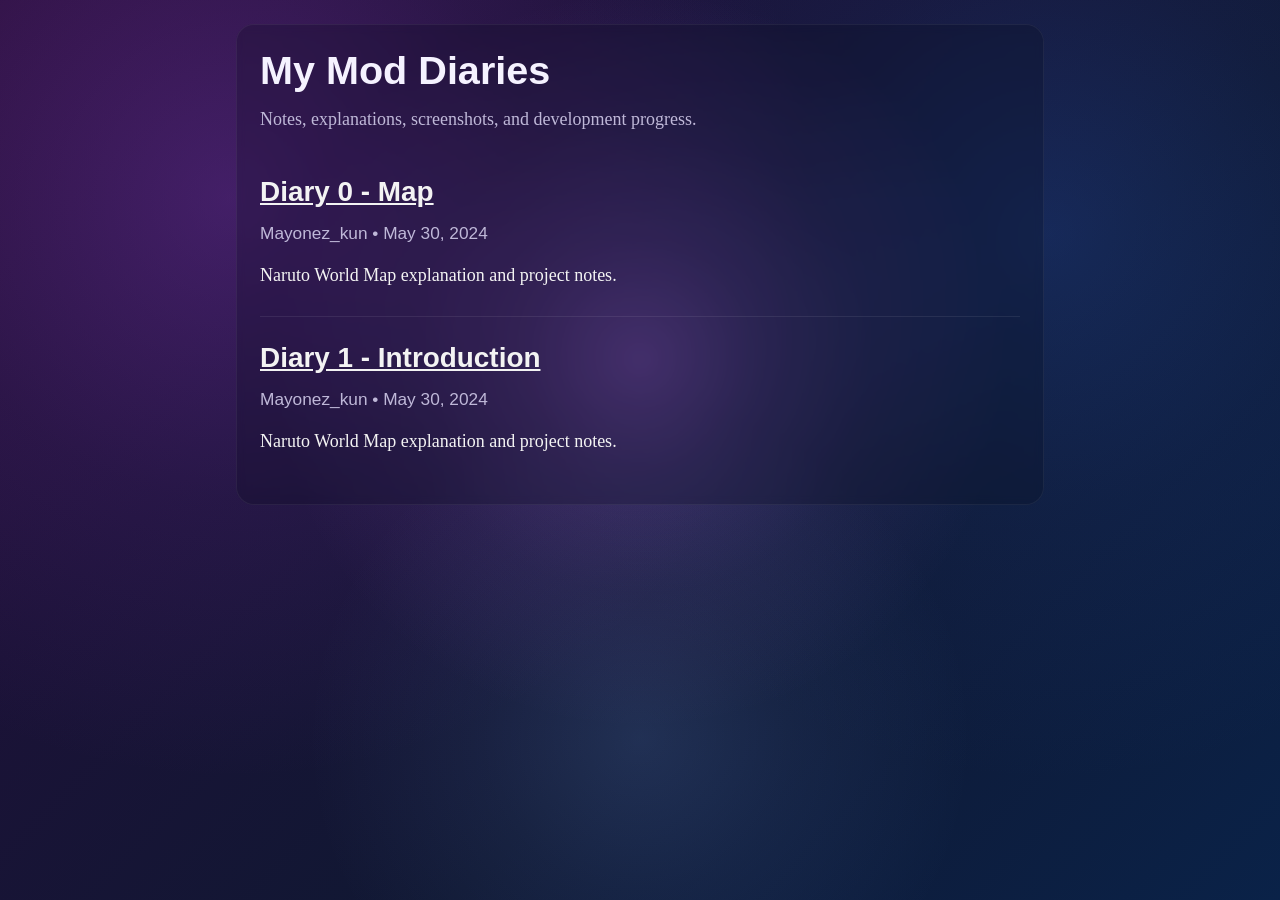
==== index.html @ 99acafb8 "Add files via upload" ====
<!DOCTYPE html>
<html lang="en">
<head>
  <meta charset="UTF-8" />
  <meta name="viewport" content="width=device-width, initial-scale=1.0" />
  <title>My Mod Diaries</title>
  <link rel="stylesheet" href="style.css" />
</head>
<body>
  <main class="home-shell">
    <section class="home-list">
      <header class="home-header">
        <h1>My Mod Diaries</h1>
        <p>Notes, explanations, screenshots, and development progress.</p>
      </header>

      <article class="home-entry">
        <h2><a href="posts/diary-0/index.html">Diary 0 - Map</a></h2>
        <p class="home-meta">Mayonez_kun • May 30, 2024</p>
        <p class="home-summary">Naruto World Map explanation and project notes.</p>
      </article>

      <article class="home-entry">
        <h2><a href="posts/diary-1/index.html">Diary 1 - Introduction</a></h2>
        <p class="home-meta">Mayonez_kun • May 30, 2024</p>
        <p class="home-summary">Naruto World Map explanation and project notes.</p>
      </article>
    </section>
  </main>
</body>
</html>
---- style.css ----
:root {
  --text: #f3f3f3;
  --muted: #bfb8d8;
  --link: #f3f3f3;
  --link-hover: #d8c8ff;
  --home-width: 760px;
  --article-width: 760px;
}

* {
  box-sizing: border-box;
}

html {
  font-size: 18px;
}

body {
  margin: 0;
  color: var(--text);
  font-family: Georgia, "Times New Roman", serif;
  line-height: 1.75;
  background:
    radial-gradient(circle at 50% 40%, rgba(194, 120, 255, 0.34) 0%, rgba(194, 120, 255, 0.18) 14%, rgba(194, 120, 255, 0.07) 28%, rgba(0, 0, 0, 0) 44%),
    radial-gradient(circle at 50% 82%, rgba(124, 173, 255, 0.16) 0%, rgba(124, 173, 255, 0.07) 16%, rgba(0, 0, 0, 0) 34%),
    radial-gradient(circle at 18% 22%, rgba(129, 55, 186, 0.36) 0%, rgba(129, 55, 186, 0.12) 24%, rgba(0, 0, 0, 0) 46%),
    radial-gradient(circle at 82% 26%, rgba(35, 82, 176, 0.3) 0%, rgba(35, 82, 176, 0.1) 22%, rgba(0, 0, 0, 0) 44%),
    linear-gradient(135deg, #2a103c 0%, #1b1237 30%, #101833 62%, #0a2248 100%);
  background-attachment: fixed;
}

a {
  color: var(--link);
  text-decoration: underline;
}

a:hover {
  color: var(--link-hover);
}

img {
  display: block;
  max-width: 100%;
  height: auto;
}

.home-shell {
  padding: 48px 0 80px;
}

.home-list {
  width: min(100% - 64px, var(--home-width));
  margin: 0 auto;
  position: relative;
  z-index: 1;
}

.home-list::before {
  content: "";
  position: absolute;
  inset: -24px;
  background: rgba(8, 10, 24, 0.22);
  border: 1px solid rgba(255, 255, 255, 0.06);
  border-radius: 18px;
  backdrop-filter: blur(4px);
  z-index: -1;
}

.home-header {
  margin-bottom: 40px;
}

.home-header h1 {
  margin: 0 0 10px;
  font-family: Arial, Helvetica, sans-serif;
  font-size: 2.2rem;
  line-height: 1.15;
  font-weight: 700;
  color: #f5f2ff;
}

.home-header p {
  margin: 0;
  color: var(--muted);
  font-size: 1rem;
}

.home-entry {
  padding: 24px 0;
  border-top: 1px solid rgba(255, 255, 255, 0.08);
}

.home-entry:first-of-type {
  border-top: none;
  padding-top: 0;
}

.home-entry h2 {
  margin: 0 0 8px;
  font-family: Arial, Helvetica, sans-serif;
  font-size: 1.55rem;
  line-height: 1.25;
  font-weight: 700;
  color: #f5f2ff;
}

.home-meta {
  margin: 0;
  color: var(--muted);
  font-family: Arial, Helvetica, sans-serif;
  font-size: 0.96rem;
}

.home-summary {
  margin: 12px 0 0;
  font-size: 1rem;
}

.article-shell {
  padding: 48px 0 80px;
}

.article {
  width: min(100% - 64px, var(--article-width));
  margin: 0 auto;
  position: relative;
  z-index: 1;
}

.article::before {
  content: "";
  position: absolute;
  inset: -24px;
  background: rgba(8, 10, 24, 0.22);
  border: 1px solid rgba(255, 255, 255, 0.06);
  border-radius: 18px;
  backdrop-filter: blur(4px);
  z-index: -1;
}

.back-link {
  display: inline-block;
  margin-bottom: 28px;
  color: var(--muted);
  text-decoration: none;
  font-family: Arial, Helvetica, sans-serif;
  font-size: 0.95rem;
}

.back-link:hover {
  text-decoration: underline;
  color: var(--text);
}

.article-header {
  margin-bottom: 30px;
}

.article-title {
  margin: 0 0 10px;
  font-family: Arial, Helvetica, sans-serif;
  font-size: 3rem;
  line-height: 1.12;
  font-weight: 700;
  letter-spacing: -0.02em;
  color: #f5f2ff;
}

.article-meta {
  margin: 0;
  color: var(--muted);
  font-family: Arial, Helvetica, sans-serif;
  font-size: 0.98rem;
}

.article-content h2 {
  margin: 34px 0 16px;
  font-family: Arial, Helvetica, sans-serif;
  font-size: 2.15rem;
  line-height: 1.2;
  font-weight: 700;
  color: #f5f2ff;
}

.article-content h3 {
  margin: 30px 0 14px;
  font-family: Arial, Helvetica, sans-serif;
  font-size: 1.45rem;
  line-height: 1.25;
  font-weight: 700;
  color: #f5f2ff;
}

.article-content p {
  margin: 0 0 22px;
  font-size: 1rem;
}

.article-content figure {
  margin: 26px 0 28px;
  text-align: center;
}

.article-content figure img {
  display: block;
  height: auto;
  max-width: 100%;
  margin-left: auto;
  margin-right: auto;
  border-radius: 4px;
}

.article-content figcaption {
  margin-top: 12px;
  color: var(--muted);
  text-align: center;
  font-family: Arial, Helvetica, sans-serif;
  font-size: 0.95rem;
}

.article-content strong {
  font-weight: 700;
}

.article-content hr {
  border: 0;
  border-top: 1px solid rgba(255, 255, 255, 0.08);
  margin: 36px 0;
}

@media (max-width: 700px) {
  html {
    font-size: 17px;
  }

  .home-shell,
  .article-shell {
    padding: 28px 0 56px;
  }

  .home-list,
  .article {
    width: min(100% - 32px, 100%);
  }

  .article-title {
    font-size: 2.15rem;
  }

  .article-content h2 {
    font-size: 1.7rem;
  }

  .home-entry h2 {
    font-size: 1.3rem;
  }
}


.article-content blockquote {
  margin: 28px 0 28px;
  padding-left: 24px;
  border-left: 6px solid rgba(255, 255, 255, 0.95);
  font-style: italic;
  position: relative;
}

.article-content blockquote::before {
  content: "“";
  display: inline;
  margin-right: 0.18em;
  color: rgba(255, 255, 255, 0.98);
}

.article-content blockquote::after {
  content: "”";
  display: inline;
  margin-left: 0.18em;
  color: rgba(255, 255, 255, 0.98);
}

.article-content blockquote p {
  display: inline;
  margin: 0;
}

.article-content blockquote p:first-child::before {
  content: "\201C";
  margin-right: 0.15em;
}

.article-content blockquote p:last-child::after {
  content: "\201D";
  margin-left: 0.15em;
}


.article-content .b2 {
  font-weight: 700;
  color: #fff;
  text-shadow:
    -2px 0 #000,
    2px 0 #000,
    0 -2px #000,
    0 2px #000,
    -2px -2px #000,
    2px -2px #000,
    -2px 2px #000,
    2px 2px #000;
}
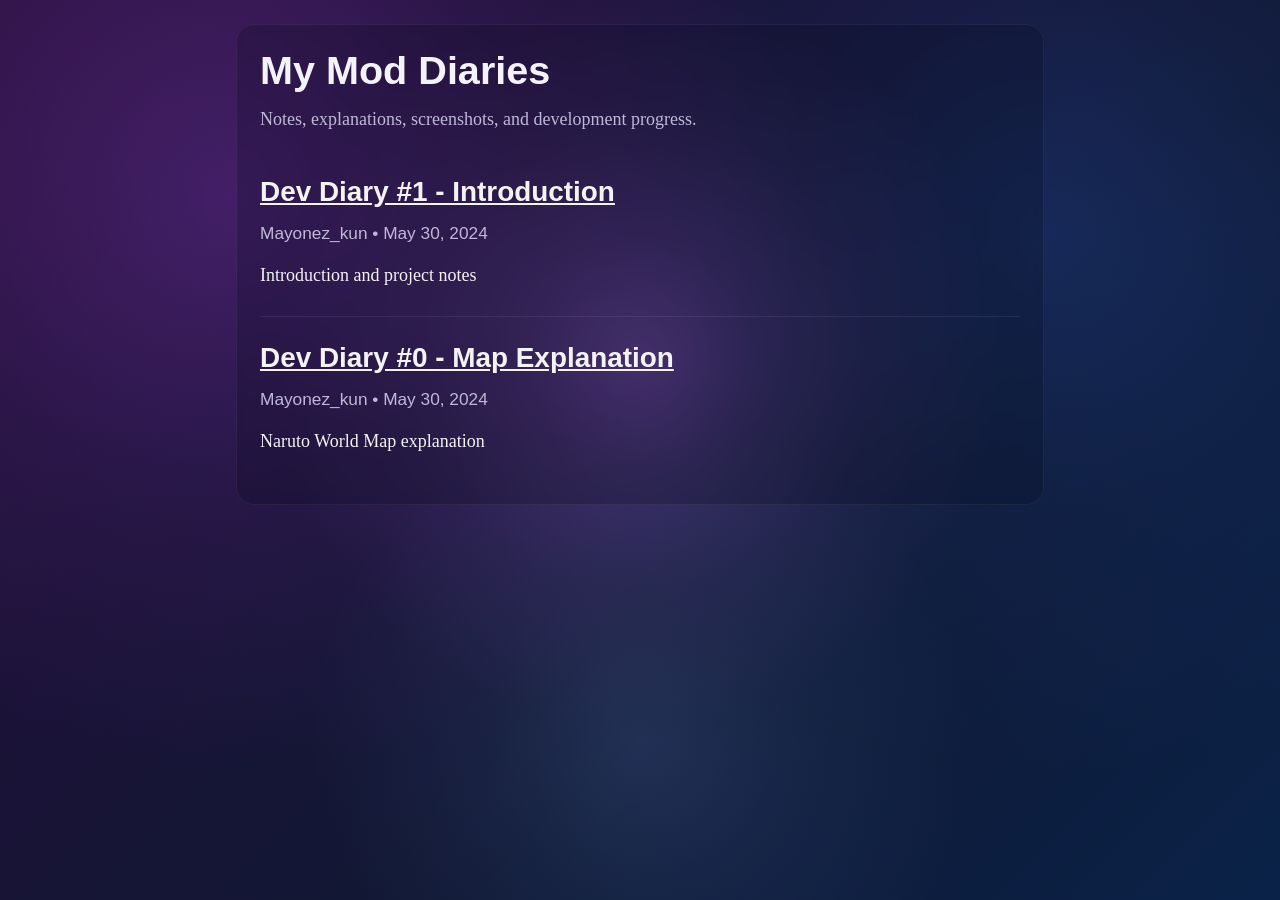
==== commit 2e18597a: "Add files via upload" ====
--- a/index.html
+++ b/index.html
@@ -15,15 +15,15 @@
       </header>
 
       <article class="home-entry">
-        <h2><a href="posts/diary-0/index.html">Diary 0 - Map</a></h2>
+        <h2><a href="posts/diary-1/index.html">Dev Diary #1 - Introduction</a></h2>
         <p class="home-meta">Mayonez_kun • May 30, 2024</p>
-        <p class="home-summary">Naruto World Map explanation and project notes.</p>
+        <p class="home-summary">Introduction and project notes</p>
       </article>
 
       <article class="home-entry">
-        <h2><a href="posts/diary-1/index.html">Diary 1 - Introduction</a></h2>
+        <h2><a href="posts/diary-0/index.html">Dev Diary #0 - Map Explanation</a></h2>
         <p class="home-meta">Mayonez_kun • May 30, 2024</p>
-        <p class="home-summary">Naruto World Map explanation and project notes.</p>
+        <p class="home-summary">Naruto World Map explanation</p>
       </article>
     </section>
   </main>
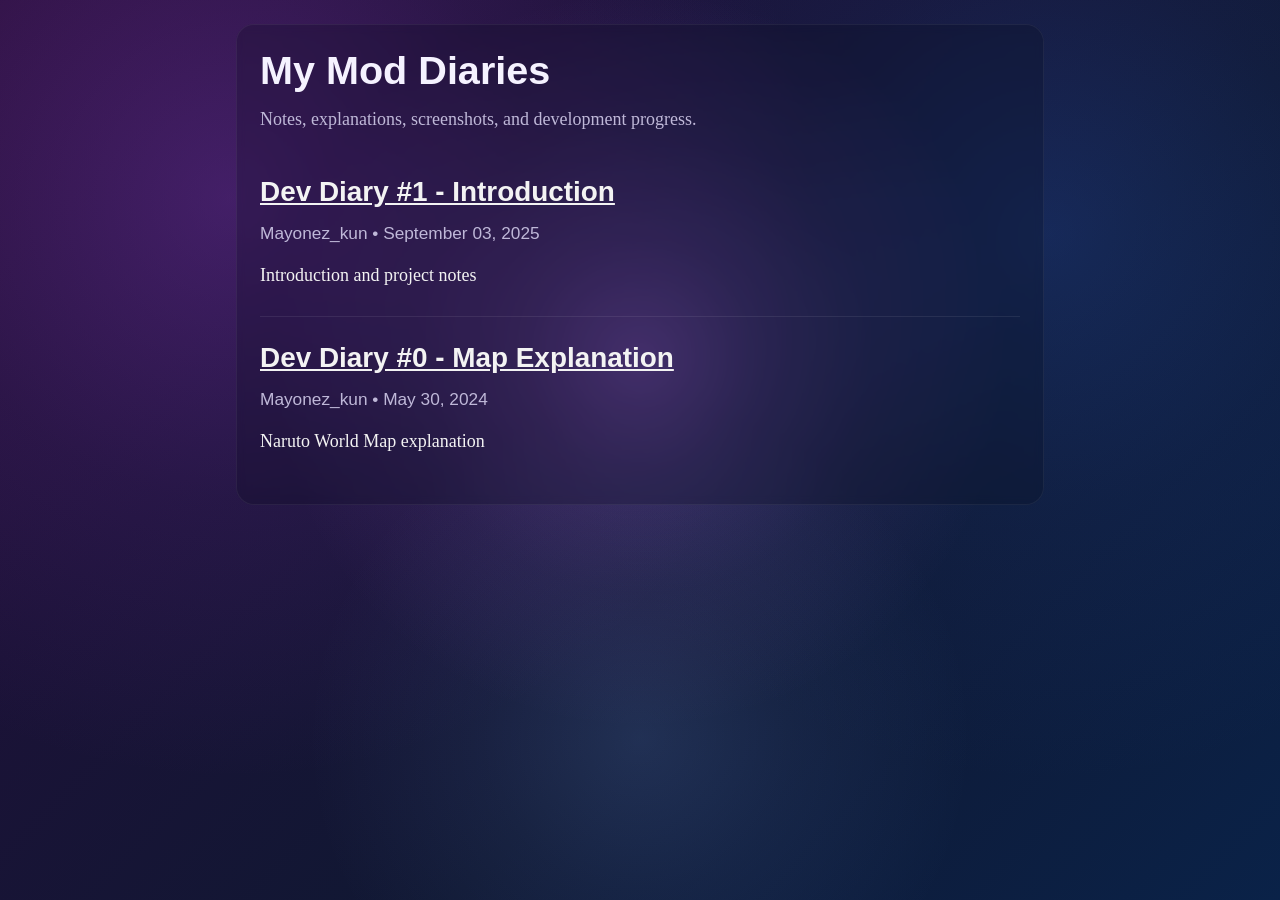
==== commit 86061a91: "Add files via upload" ====
--- a/index.html
+++ b/index.html
@@ -16,7 +16,7 @@
 
       <article class="home-entry">
         <h2><a href="posts/diary-1/index.html">Dev Diary #1 - Introduction</a></h2>
-        <p class="home-meta">Mayonez_kun • May 30, 2024</p>
+        <p class="home-meta">Mayonez_kun • September 03, 2025</p>
         <p class="home-summary">Introduction and project notes</p>
       </article>
 
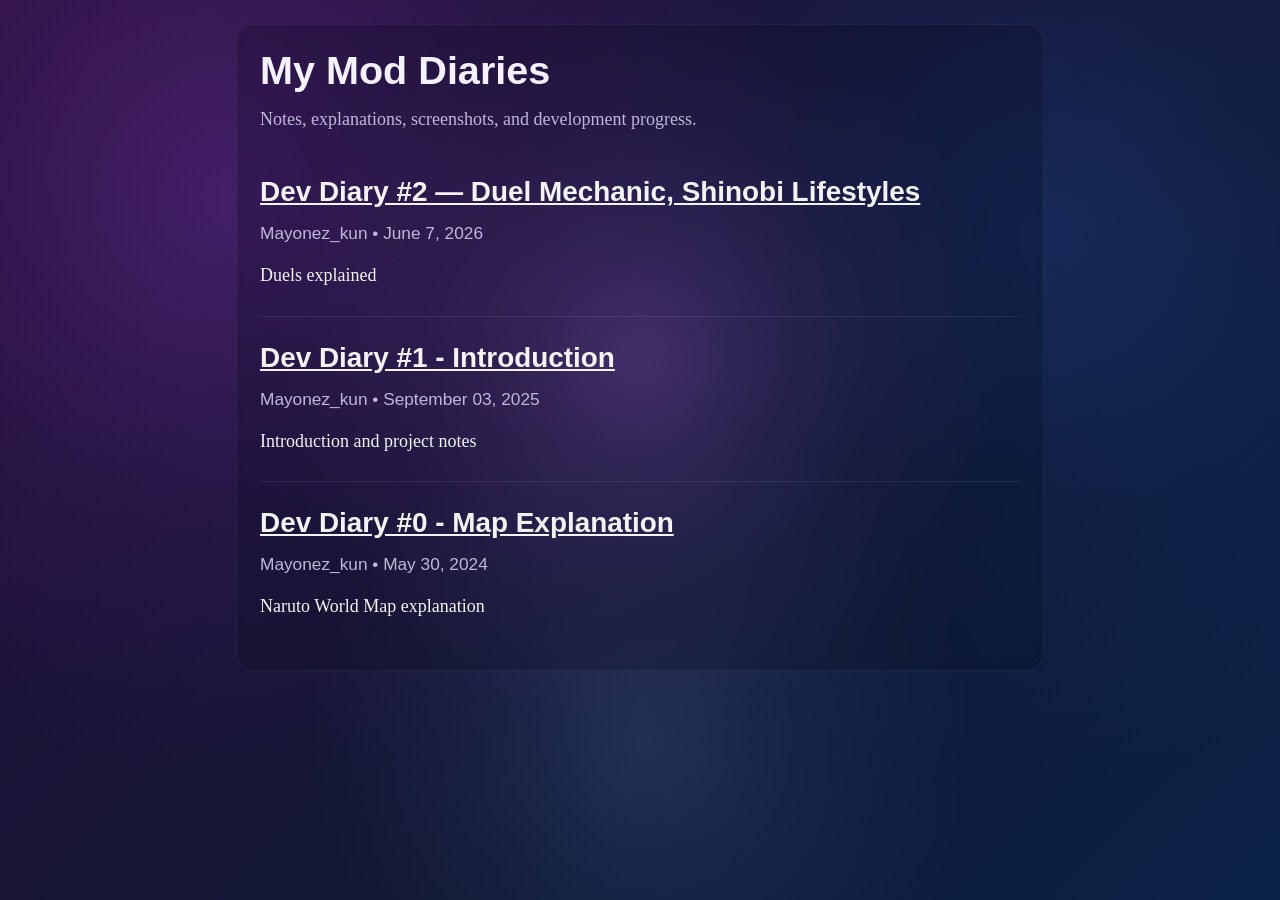
==== commit d46faab4: "Add files via upload" ====
--- a/index.html
+++ b/index.html
@@ -15,6 +15,12 @@
       </header>
 
       <article class="home-entry">
+        <h2><a href="posts/diary-2/index.html">Dev Diary #2 — Duel Mechanic, Shinobi Lifestyles</a></h2>
+        <p class="home-meta">Mayonez_kun • June 7, 2026</p>
+        <p class="home-summary">Duels explained</p>
+      </article>
+
+      <article class="home-entry">
         <h2><a href="posts/diary-1/index.html">Dev Diary #1 - Introduction</a></h2>
         <p class="home-meta">Mayonez_kun • September 03, 2025</p>
         <p class="home-summary">Introduction and project notes</p>
--- a/style.css
+++ b/style.css
@@ -308,3 +308,58 @@
     -2px 2px #000,
     2px 2px #000;
 }
+
+
+/* Fullscreen image viewer for exported diary pages */
+.article-content img {
+  cursor: zoom-in;
+}
+
+.image-lightbox {
+  position: fixed;
+  inset: 0;
+  z-index: 9999;
+  display: none;
+  align-items: center;
+  justify-content: center;
+  padding: 28px;
+  background: rgba(0, 0, 0, 0.86);
+}
+
+.image-lightbox.is-open {
+  display: flex;
+}
+
+.image-lightbox__img {
+  display: block;
+  width: auto;
+  height: 92vh;
+  max-width: 96vw;
+  max-height: 92vh;
+  object-fit: contain;
+  border-radius: 6px;
+  box-shadow: 0 18px 60px rgba(0, 0, 0, 0.45);
+  cursor: zoom-out;
+}
+
+.image-lightbox__close {
+  position: fixed;
+  top: 16px;
+  right: 20px;
+  width: 44px;
+  height: 44px;
+  border: 1px solid rgba(255, 255, 255, 0.22);
+  border-radius: 999px;
+  background: rgba(8, 10, 24, 0.72);
+  color: #fff;
+  font: 34px/38px Arial, Helvetica, sans-serif;
+  cursor: pointer;
+}
+
+.image-lightbox__close:hover {
+  background: rgba(255, 255, 255, 0.12);
+}
+
+body.image-lightbox-open {
+  overflow: hidden;
+}
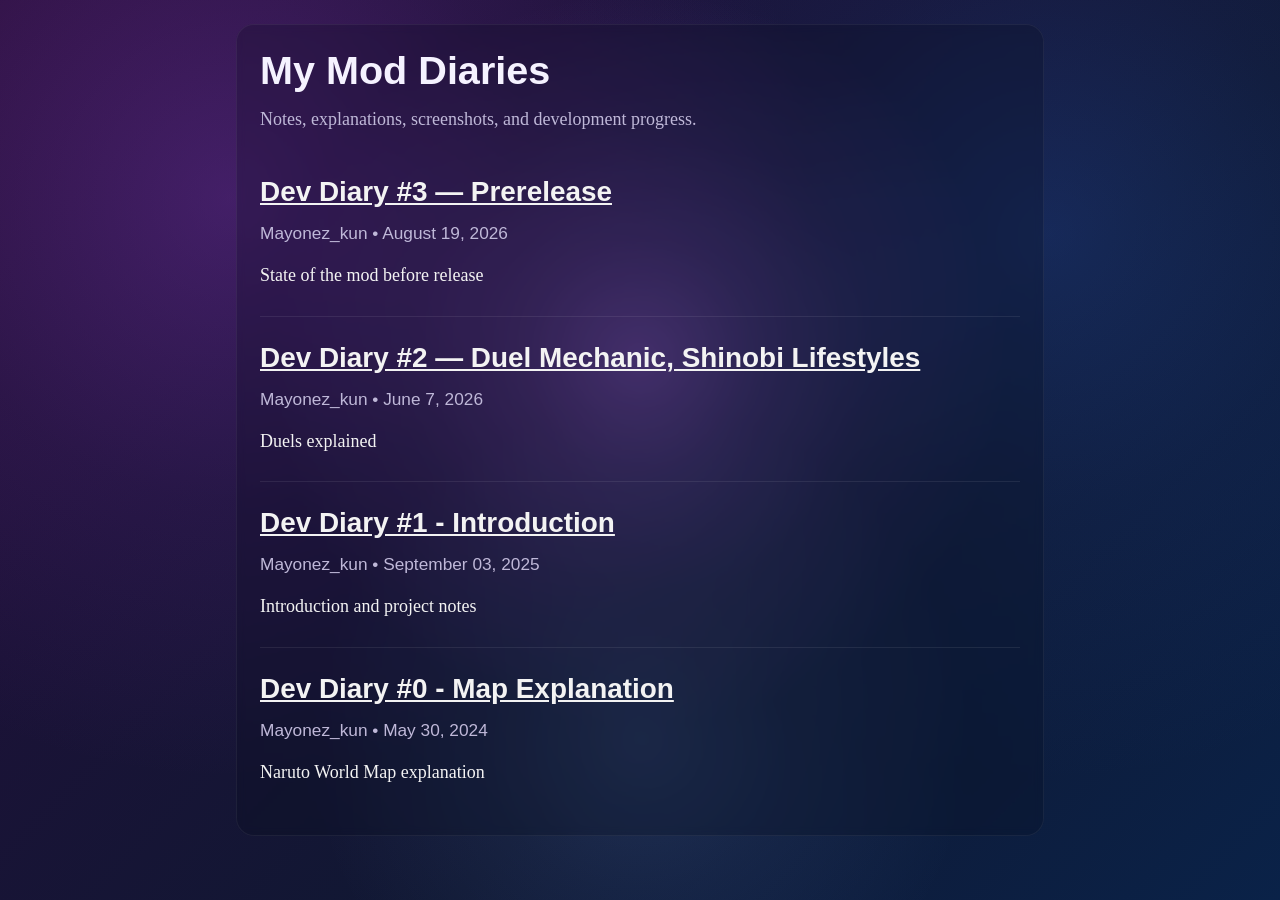
==== commit 5de8352f: "Add files via upload" ====
--- a/index.html
+++ b/index.html
@@ -13,6 +13,12 @@
         <h1>My Mod Diaries</h1>
         <p>Notes, explanations, screenshots, and development progress.</p>
       </header>
+
+      <article class="home-entry">
+        <h2><a href="posts/diary-3/index.html">Dev Diary #3 — Prerelease</a></h2>
+        <p class="home-meta">Mayonez_kun • August 19, 2026</p>
+        <p class="home-summary">State of the mod before release</p>
+      </article>
 
       <article class="home-entry">
         <h2><a href="posts/diary-2/index.html">Dev Diary #2 — Duel Mechanic, Shinobi Lifestyles</a></h2>
